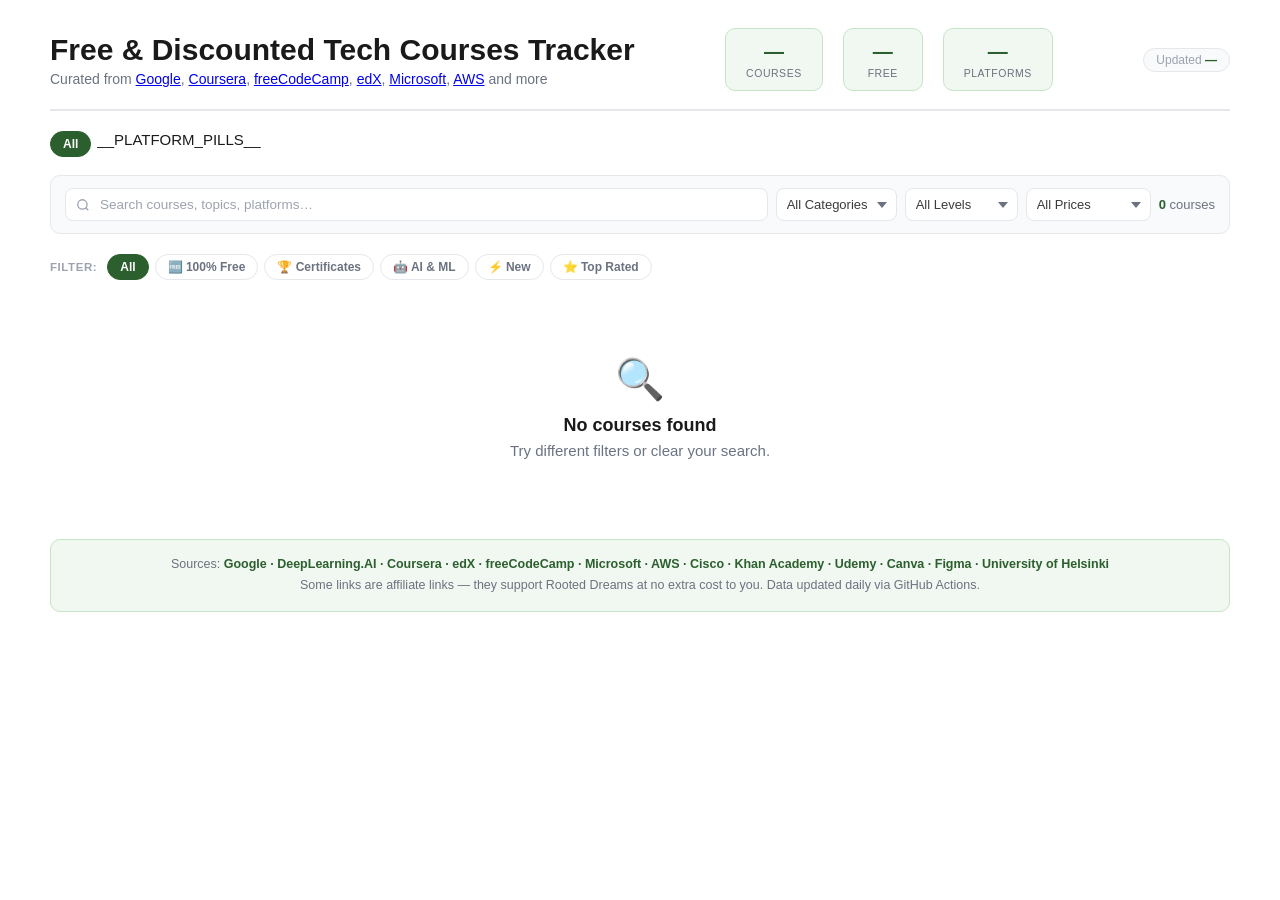
==== free-courses-tracker/index.template.html @ d629a9f0 "Added free courses tracker tools" ====
<!DOCTYPE html>
<html lang="en">
<head>
<meta charset="UTF-8">
<meta name="viewport" content="width=device-width, initial-scale=1.0">
<style>
.rd-tracker *,
.rd-tracker *::before,
.rd-tracker *::after { box-sizing: border-box; margin: 0; padding: 0; }

.rd-tracker {
  font-family: 'Plus Jakarta Sans', -apple-system, BlinkMacSystemFont, 'Segoe UI', sans-serif;
  font-size: 15px;
  color: #1a1a1a;
  width: 100%;
  max-width: 1180px;
  margin: 0 auto;
  -webkit-font-smoothing: antialiased;
}

/* ── INTRO STRIP ─────────────────────────────────────── */
.rd-intro {
  display: flex;
  align-items: center;
  justify-content: space-between;
  flex-wrap: wrap;
  gap: 12px;
  padding: 20px 0 18px;
  border-bottom: 2px solid #e5e7eb;
  margin-bottom: 20px;
}
.rd-intro-left h2 {
  font-size: 22px;
  font-weight: 700;
  color: #1a1a1a;
  letter-spacing: -.01em;
}
.rd-intro-left p {
  font-size: 14px;
  color: #6b7280;
  margin-top: 4px;
}
.rd-stats {
  display: flex;
  gap: 20px;
  flex-wrap: wrap;
}
.rd-stat {
  text-align: center;
  background: #f1f8f1;
  border: 1px solid #c3e6c5;
  border-radius: 10px;
  padding: 10px 20px;
  min-width: 80px;
}
.rd-stat-n {
  font-size: 20px;
  font-weight: 700;
  color: #2c5f2e;
  display: block;
  line-height: 1.2;
}
.rd-stat-l {
  font-size: 10.5px;
  color: #6b7280;
  letter-spacing: .05em;
  text-transform: uppercase;
}
.rd-updated {
  font-size: 12px;
  color: #9ca3af;
  background: #f9fafb;
  border: 1px solid #e5e7eb;
  border-radius: 99px;
  padding: 4px 12px;
  align-self: center;
}
.rd-updated span { color: #2c5f2e; font-weight: 600; }

/* ── PLATFORM PILLS ──────────────────────────────────── */
.rd-plat-wrap {
  overflow-x: auto;
  scrollbar-width: none;
  margin-bottom: 16px;
  padding-bottom: 2px;
}
.rd-plat-wrap::-webkit-scrollbar { display: none; }
.rd-plat-inner {
  display: flex;
  gap: 6px;
  width: max-content;
}
.rd-pp {
  display: inline-flex;
  align-items: center;
  gap: 5px;
  background: #f9fafb;
  border: 1.5px solid #e5e7eb;
  color: #6b7280;
  font-family: inherit;
  font-size: 12px;
  font-weight: 600;
  padding: 5px 12px;
  border-radius: 99px;
  cursor: pointer;
  transition: all .15s;
  white-space: nowrap;
}
.rd-pp:hover { border-color: #4a9e4f; color: #2c5f2e; background: #f1f8f1; }
.rd-pp.on    { background: #2c5f2e; border-color: #2c5f2e; color: #fff; }
.rd-dot { width: 6px; height: 6px; border-radius: 50%; flex-shrink: 0; }

/* ── FILTER BAR ──────────────────────────────────────── */
.rd-filters {
  display: flex;
  gap: 8px;
  flex-wrap: wrap;
  align-items: center;
  margin-bottom: 20px;
  padding: 12px 14px;
  background: #f9fafb;
  border: 1px solid #e5e7eb;
  border-radius: 10px;
}
.rd-search {
  position: relative;
  flex: 1;
  min-width: 200px;
}
.rd-search svg {
  position: absolute;
  left: 11px;
  top: 50%;
  transform: translateY(-50%);
  color: #9ca3af;
  pointer-events: none;
}
.rd-search input {
  width: 100%;
  padding: 8px 12px 8px 34px;
  background: #fff;
  border: 1.5px solid #e5e7eb;
  border-radius: 8px;
  font-family: inherit;
  font-size: 13.5px;
  color: #1a1a1a;
  outline: none;
  transition: border-color .15s;
}
.rd-search input:focus { border-color: #4a9e4f; }
.rd-search input::placeholder { color: #9ca3af; }
.rd-sel select {
  appearance: none;
  background: #fff;
  border: 1.5px solid #e5e7eb;
  border-radius: 8px;
  font-family: inherit;
  font-size: 13px;
  color: #3b3b3b;
  padding: 8px 28px 8px 10px;
  cursor: pointer;
  outline: none;
  transition: border-color .15s;
  background-image: url("data:image/svg+xml,%3Csvg xmlns='http://www.w3.org/2000/svg' width='10' height='6'%3E%3Cpath fill='%236b7280' d='M0 0l5 6 5-6z'/%3E%3C/svg%3E");
  background-repeat: no-repeat;
  background-position: right 9px center;
  background-color: #fff;
}
.rd-sel select:focus { border-color: #4a9e4f; }
.rd-count { font-size: 13px; color: #6b7280; margin-left: auto; white-space: nowrap; }
.rd-count b { color: #2c5f2e; font-weight: 700; }

/* ── SORT CHIPS ──────────────────────────────────────── */
.rd-sorts {
  display: flex;
  gap: 6px;
  flex-wrap: wrap;
  margin-bottom: 20px;
  align-items: center;
}
.rd-sort-lbl { font-size: 11.5px; font-weight: 700; color: #9ca3af; letter-spacing: .05em; text-transform: uppercase; margin-right: 4px; }
.rd-sc {
  background: none;
  border: 1.5px solid #e5e7eb;
  color: #6b7280;
  font-family: inherit;
  font-size: 12px;
  font-weight: 600;
  padding: 5px 12px;
  border-radius: 99px;
  cursor: pointer;
  transition: all .15s;
}
.rd-sc:hover { border-color: #4a9e4f; color: #2c5f2e; }
.rd-sc.on    { background: #2c5f2e; border-color: #2c5f2e; color: #fff; }

/* ── GRID ────────────────────────────────────────────── */
.rd-grid {
  display: grid;
  grid-template-columns: repeat(auto-fill, minmax(300px, 1fr));
  gap: 16px;
}

/* ── CARD ────────────────────────────────────────────── */
.rd-card {
  background: #fff;
  border: 1.5px solid #e5e7eb;
  border-radius: 12px;
  padding: 18px;
  display: flex;
  flex-direction: column;
  gap: 11px;
  transition: box-shadow .2s, border-color .2s, transform .2s;
  animation: rdUp .3s ease both;
}
.rd-card:hover {
  box-shadow: 0 6px 24px rgba(0,0,0,.09);
  border-color: #81c784;
  transform: translateY(-2px);
}
@keyframes rdUp {
  from { opacity: 0; transform: translateY(10px); }
  to   { opacity: 1; transform: translateY(0); }
}

.rd-ctop { display: flex; justify-content: space-between; align-items: flex-start; gap: 7px; }

/* platform labels */
.rd-plbl {
  font-size: 10.5px; font-weight: 700; letter-spacing: .06em;
  text-transform: uppercase; padding: 3px 9px; border-radius: 6px;
  border: 1.5px solid; white-space: nowrap;
}
.rp-google     { color: #1a73e8; border-color: #c6dcff; background: #eef4ff; }
.rp-dl         { color: #b91c1c; border-color: #fecaca; background: #fff5f5; }
.rp-coursera   { color: #0056d2; border-color: #c5deff; background: #f0f6ff; }
.rp-udemy      { color: #7b2de8; border-color: #ddd0fc; background: #f7f0ff; }
.rp-edx        { color: #026d77; border-color: #b2dfe6; background: #edf9fb; }
.rp-fcc        { color: #166534; border-color: #bbf7d0; background: #f0fdf4; }
.rp-cisco      { color: #0369a1; border-color: #bae6fd; background: #f0f9ff; }
.rp-khan       { color: #15803d; border-color: #bbf7d0; background: #f0fdf4; }
.rp-ms         { color: #0078d4; border-color: #bfdfff; background: #eff6ff; }
.rp-aws        { color: #c27803; border-color: #fde68a; background: #fffbeb; }
.rp-canva      { color: #6d28d9; border-color: #ddd6fe; background: #f5f3ff; }
.rp-figma      { color: #c2410c; border-color: #fed7aa; background: #fff7ed; }
.rp-odin       { color: #166534; border-color: #bbf7d0; background: #f0fdf4; }
.rp-default    { color: #6b7280; border-color: #e5e7eb; background: #f9fafb; }

/* badges */
.rd-bdg {
  font-size: 10.5px; font-weight: 700; padding: 3px 9px;
  border-radius: 6px; border: 1.5px solid; white-space: nowrap; flex-shrink: 0;
}
.rb-free   { color: #2c5f2e; border-color: #81c784; background: #e8f5e9; }
.rb-cert   { color: #d97706; border-color: #fcd34d; background: #fef3c7; }
.rb-hot    { color: #dc2626; border-color: #fca5a5; background: #fee2e2; }
.rb-new    { color: #2563eb; border-color: #93c5fd; background: #dbeafe; }
.rb-disc   { color: #7c3aed; border-color: #c4b5fd; background: #ede9fe; }
.rb-brand  { color: #0284c7; border-color: #7dd3fc; background: #e0f2fe; }
.rb-ms     { color: #0078d4; border-color: #bfdfff; background: #eff6ff; }
.rb-aws    { color: #d97706; border-color: #fcd34d; background: #fef3c7; }
.rb-shield { color: #0284c7; border-color: #7dd3fc; background: #e0f2fe; }
.rb-os     { color: #2c5f2e; border-color: #81c784; background: #e8f5e9; }
.rb-harvard{ color: #9b1c1c; border-color: #fca5a5; background: #fff0f0; }

.rd-title { font-size: 15px; font-weight: 700; line-height: 1.4; color: #1a1a1a; }

.rd-tags { display: flex; gap: 5px; flex-wrap: wrap; }
.rd-tag  { font-size: 11px; font-weight: 600; padding: 2px 9px; border-radius: 99px; background: #f9fafb; border: 1px solid #e5e7eb; color: #6b7280; }
.rd-tag-cat { background: #f1f8f1; border-color: #c3e6c5; color: #2c5f2e; }

.rd-meta { display: flex; gap: 12px; font-size: 12px; color: #6b7280; flex-wrap: wrap; }
.rd-desc { font-size: 13px; color: #3b3b3b; line-height: 1.58; flex: 1; }

.rd-prow {
  display: flex; align-items: center; justify-content: space-between;
  gap: 6px; padding-top: 4px; border-top: 1px solid #e5e7eb;
}
.rd-pg    { display: flex; align-items: baseline; gap: 7px; }
.rd-pfree { font-size: 17px; font-weight: 700; color: #2c5f2e; }
.rd-ptrial{ font-size: 15px; font-weight: 700; color: #4a9e4f; }
.rd-ppaid { font-size: 17px; font-weight: 700; color: #dc2626; }
.rd-pwas  { font-size: 12px; color: #9ca3af; text-decoration: line-through; }
.rd-exp   {
  font-size: 11px; font-weight: 700; color: #dc2626;
  background: #fee2e2; border: 1px solid #fca5a5;
  padding: 2px 9px; border-radius: 99px;
  animation: rdPulse 2s infinite;
}
@keyframes rdPulse { 0%,100%{opacity:1} 50%{opacity:.5} }

.rd-btn {
  display: flex; align-items: center; justify-content: center; gap: 5px;
  text-decoration: none; font-family: inherit; font-size: 13.5px; font-weight: 700;
  padding: 10px 16px; border-radius: 8px;
  transition: filter .15s, transform .15s; margin-top: 2px;
}
.rd-btn:hover { filter: brightness(1.08); transform: scale(1.01); }
.rb-btn-free  { background: linear-gradient(135deg, #1b4d1d, #4a9e4f); color: #fff; }
.rb-btn-trial { background: linear-gradient(135deg, #2c5f2e, #81c784); color: #fff; }
.rb-btn-paid  { background: linear-gradient(135deg, #92400e, #d97706); color: #fff; }

/* ── EMPTY ───────────────────────────────────────────── */
.rd-empty { grid-column: 1/-1; text-align: center; padding: 56px 20px; color: #6b7280; }
.rd-empty-ico { font-size: 40px; margin-bottom: 12px; }
.rd-empty h3  { font-size: 18px; color: #1a1a1a; margin-bottom: 6px; }

/* ── FOOTER NOTE ─────────────────────────────────────── */
.rd-footnote {
  margin-top: 24px;
  padding: 14px 16px;
  background: #f1f8f1;
  border: 1px solid #c3e6c5;
  border-radius: 10px;
  font-size: 12.5px;
  color: #6b7280;
  text-align: center;
  line-height: 1.7;
}
.rd-footnote strong { color: #2c5f2e; }

/* ── RESPONSIVE ──────────────────────────────────────── */
@media (max-width: 640px) {
  .rd-intro   { flex-direction: column; align-items: flex-start; }
  .rd-stats   { gap: 10px; }
  .rd-filters { flex-direction: column; }
  .rd-search  { min-width: 100%; }
  .rd-sel select { width: 100%; }
  .rd-count   { margin-left: 0; }
  .rd-grid    { grid-template-columns: 1fr; }
}

/* ── SKELETON LOADING CARDS ──────────────────────────── */
.rd-skeleton { pointer-events: none; }
.rd-skel-top, .rd-skel-title, .rd-skel-line, .rd-skel-btn {
  background: linear-gradient(90deg, #f0f0f0 25%, #e0e0e0 50%, #f0f0f0 75%);
  background-size: 200% 100%;
  animation: rdSkel 1.4s ease infinite;
  border-radius: 6px;
}
.rd-skel-top   { height: 22px; width: 40%; margin-bottom: 4px; }
.rd-skel-title { height: 18px; width: 85%; margin: 4px 0; }
.rd-skel-line  { height: 14px; width: 70%; margin: 6px 0; }
.rd-skel-short { width: 45%; }
.rd-skel-btn   { height: 40px; width: 100%; margin-top: 8px; }
@keyframes rdSkel {
  0%   { background-position: 200% 0; }
  100% { background-position: -200% 0; }
}
</style>
</head>
<body>
<div class="rd-tracker">

  <!-- INTRO -->
  <div class="rd-intro">
      <div class="rd-intro-left">
          <h1>Free &amp; Discounted Tech Courses Tracker</h1>
          <p>Curated from <a href="www.google.com" target="_blank">Google</a>, <a href="www.coursera.org" target="_blank">Coursera</a>, <a href="www.freecodecamp.org" target="_blank">freeCodeCamp</a>, <a href="www.edx.org" target="_blank">edX</a>, <a href="www.microsoft.com" target="_blank">Microsoft</a>, <a href="www.aws.amacon.com" target="_blank">AWS</a> and more</p>
      </div>
    <div class="rd-stats">
      <div class="rd-stat">
        <span class="rd-stat-n" id="rd-total">—</span>
        <span class="rd-stat-l">Courses</span>
      </div>
      <div class="rd-stat">
        <span class="rd-stat-n" id="rd-free">—</span>
        <span class="rd-stat-l">Free</span>
      </div>
      <div class="rd-stat">
        <span class="rd-stat-n" id="rd-plat-count">—</span>
        <span class="rd-stat-l">Platforms</span>
      </div>
    </div>
    <div class="rd-updated">Updated <span id="rd-updated-date">—</span></div>
  </div>

  <!-- PLATFORM PILLS -->
  <div class="rd-plat-wrap">
    <div class="rd-plat-inner">
      <button class="rd-pp on" onclick="rdPlat('',this)">All</button>
      __PLATFORM_PILLS__
    </div>
  </div>

  <!-- FILTERS -->
  <div class="rd-filters">
    <div class="rd-search">
      <svg width="14" height="14" fill="none" viewBox="0 0 24 24" stroke="currentColor" stroke-width="2.2">
        <circle cx="11" cy="11" r="8"/><path d="M21 21l-4.35-4.35"/>
      </svg>
      <input type="text" id="rd-search" placeholder="Search courses, topics, platforms…" oninput="rdRender()" autocomplete="off">
    </div>
    <div class="rd-sel">
      <select id="rd-cat" onchange="rdRender()">
        <option value="">All Categories</option>
        __CATEGORY_OPTIONS__
      </select>
    </div>
    <div class="rd-sel">
      <select id="rd-lvl" onchange="rdRender()">
        <option value="">All Levels</option>
        <option value="Beginner">Beginner</option>
        <option value="Intermediate">Intermediate</option>
      </select>
    </div>
    <div class="rd-sel">
      <select id="rd-price" onchange="rdRender()">
        <option value="">All Prices</option>
        <option value="free">🆓 Free Only</option>
        <option value="trial">🔓 Free Trial</option>
        <option value="paid">💸 Discounted</option>
      </select>
    </div>
    <div class="rd-count"><b id="rd-cnt">0</b> courses</div>
  </div>

  <!-- SORT CHIPS -->
  <div class="rd-sorts">
    <span class="rd-sort-lbl">Filter:</span>
    <button class="rd-sc on" onclick="rdSort('all',this)">All</button>
    <button class="rd-sc"    onclick="rdSort('free',this)">🆓 100% Free</button>
    <button class="rd-sc"    onclick="rdSort('cert',this)">🏆 Certificates</button>
    <button class="rd-sc"    onclick="rdSort('ai',this)">🤖 AI &amp; ML</button>
    <button class="rd-sc"    onclick="rdSort('new',this)">⚡ New</button>
    <button class="rd-sc"    onclick="rdSort('top',this)">⭐ Top Rated</button>
  </div>

  <!-- GRID -->
  <div class="rd-grid" id="rd-grid"></div>

  <!-- FOOTNOTE -->
  <div class="rd-footnote">
    Sources: <strong>Google · DeepLearning.AI · Coursera · edX · freeCodeCamp · Microsoft · AWS · Cisco · Khan Academy · Udemy · Canva · Figma · University of Helsinki</strong><br>
    Some links are affiliate links — they support Rooted Dreams at no extra cost to you. Data updated daily via GitHub Actions.
  </div>

</div><!-- end .rd-tracker -->

<script>
// Data baked in at build time by scraper/build.py — no fetch, instant load
// ── DATA: fetched from GitHub, cached in localStorage for the day ──────────
const RD_DATA_URL = 'https://raw.githubusercontent.com/RootedDreamsBlog/Web-Tools-Lab/main/free-courses-tracker/data/courses.json';
const RD_CACHE_KEY = 'rd_courses_v1';
const RD_CACHE_DATE_KEY = 'rd_courses_date_v1';
let RD_COURSES = [];

async function rdLoadData() {
  const today = new Date().toISOString().slice(0, 10);
  const cachedDate = localStorage.getItem(RD_CACHE_DATE_KEY);
  const cachedData = localStorage.getItem(RD_CACHE_KEY);

  // Use cache if it's from today — instant, no network request
  if (cachedDate === today && cachedData) {
    try {
      RD_COURSES = JSON.parse(cachedData);
      rdUpdateStats();
      rdLoadData();
      return;
    } catch(e) { /* cache corrupt, fall through to fetch */ }
  }

  // Show skeleton cards while fetching
  rdShowSkeleton();

  try {
    const res = await fetch(RD_DATA_URL + '?v=' + today);
    if (!res.ok) throw new Error('HTTP ' + res.status);
    RD_COURSES = await res.json();
    // Cache for the rest of today
    localStorage.setItem(RD_CACHE_KEY, JSON.stringify(RD_COURSES));
    localStorage.setItem(RD_CACHE_DATE_KEY, today);
    rdUpdateStats();
    rdRender();
  } catch(err) {
    // If fetch fails, try the stale cache rather than showing an error
    if (cachedData) {
      try {
        RD_COURSES = JSON.parse(cachedData);
        rdUpdateStats();
        rdRender();
        return;
      } catch(e) {}
    }
    document.getElementById('rd-grid').innerHTML =
      '<div class="rd-empty"><div class="rd-empty-ico">⚠️</div>' +
      '<h3>Could not load courses</h3>' +
      '<p>Please check your internet connection and refresh the page.</p></div>';
  }
}

function rdUpdateStats() {
  // All values calculated live from fetched data — never stale
  const total     = RD_COURSES.length;
  const freeCount = RD_COURSES.filter(c => c.price?.toLowerCase() === 'free').length;
  const platforms = new Set(RD_COURSES.map(c => c.platform).filter(Boolean)).size;

  // Most recent scraped_at date in the dataset
  const dates = RD_COURSES.map(c => c.scraped_at).filter(Boolean).sort();
  const latestDate = dates.length
    ? new Date(dates[dates.length - 1]).toLocaleDateString('en-GB', { day: 'numeric', month: 'short', year: 'numeric' })
    : new Date().toLocaleDateString('en-GB', { day: 'numeric', month: 'short', year: 'numeric' });

  const totalEl = document.getElementById('rd-total');
  const freeEl  = document.getElementById('rd-free');
  const platEl  = document.getElementById('rd-plat-count');
  const dateEl  = document.getElementById('rd-updated-date');

  if (totalEl) totalEl.textContent = total + '+';
  if (freeEl)  freeEl.textContent  = freeCount + '+';
  if (platEl)  platEl.textContent  = platforms;
  if (dateEl)  dateEl.textContent  = latestDate;
}

function rdShowSkeleton() {
  const grid = document.getElementById('rd-grid');
  grid.innerHTML = Array(6).fill(0).map(() => `
    <div class="rd-card rd-skeleton">
      <div class="rd-skel-top"></div>
      <div class="rd-skel-title"></div>
      <div class="rd-skel-line"></div>
      <div class="rd-skel-line rd-skel-short"></div>
      <div class="rd-skel-btn"></div>
    </div>`).join('');
}

let rdActivePlat = '';
let rdActiveSort = 'all';

// ── PLATFORM ────────────────────────────────────────────
function rdPlat(p, btn) {
  rdActivePlat = p;
  document.querySelectorAll('.rd-pp').forEach(b => b.classList.remove('on'));
  btn.classList.add('on');
  rdRender();
}

// ── SORT ─────────────────────────────────────────────────
function rdSort(s, btn) {
  rdActiveSort = s;
  document.querySelectorAll('.rd-sc').forEach(b => b.classList.remove('on'));
  btn.classList.add('on');
  rdRender();
}

// ── FILTER ───────────────────────────────────────────────
function rdFiltered() {
  const q   = document.getElementById('rd-search').value.toLowerCase().trim();
  const cat = document.getElementById('rd-cat').value;
  const lvl = document.getElementById('rd-lvl').value;
  const prc = document.getElementById('rd-price').value;

  return RD_COURSES.filter(c => {
    const p = (c.price||'').toLowerCase();
    if (q && ![c.title,c.platform,c.description,c.category].some(f=>f?.toLowerCase().includes(q))) return false;
    if (cat && c.category !== cat) return false;
    if (lvl && c.level !== lvl) return false;
    if (rdActivePlat && c.platform !== rdActivePlat) return false;
    if (prc==='free'  && p!=='free') return false;
    if (prc==='trial' && p!=='free trial') return false;
    if (prc==='paid'  && (p==='free'||p==='free trial')) return false;
    if (rdActiveSort==='free'  && p!=='free') return false;
    if (rdActiveSort==='cert'  && !c.badge?.toLowerCase().match(/cert|harvard|university|microsoft|google/)) return false;
    if (rdActiveSort==='ai'    && c.category!=='AI & ML') return false;
    if (rdActiveSort==='new'   && !c.badge?.match(/New|⚡/)) return false;
    if (rdActiveSort==='top'   && (c.rating||0)<4.8) return false;
    return true;
  });
}

// ── HELPERS ──────────────────────────────────────────────
function rdPlatClass(p) {
  const m = {
    'Google':'rp-google','DeepLearning.AI':'rp-dl','Coursera':'rp-coursera',
    'Udemy':'rp-udemy','edX':'rp-edx','freeCodeCamp':'rp-fcc','Cisco':'rp-cisco',
    'Khan Academy':'rp-khan','Microsoft Learn':'rp-ms','AWS Training':'rp-aws',
    'Canva':'rp-canva','Figma':'rp-figma','The Odin Project':'rp-odin'
  };
  return m[p]||'rp-default';
}

function rdBadgeClass(b) {
  if (!b) return 'rb-brand';
  const s = b.toLowerCase();
  if (s.includes('popular')||s.includes('hot')) return 'rb-hot';
  if (s.includes('certif'))  return 'rb-cert';
  if (s.includes('harvard')) return 'rb-harvard';
  if (s.includes('univers')) return 'rb-cert';
  if (s.includes('%'))       return 'rb-disc';
  if (s.includes('new')||s.includes('⚡')) return 'rb-new';
  if (s.includes('free')&&!s.includes('trial')) return 'rb-free';
  if (s.includes('microsoft')||s.includes('🏢')) return 'rb-ms';
  if (s.includes('aws')||s.includes('☁️')) return 'rb-aws';
  if (s.includes('cisco')||s.includes('🛡')) return 'rb-shield';
  if (s.includes('open source')) return 'rb-os';
  return 'rb-brand';
}

function rdPriceHTML(c) {
  const p = (c.price||'').toLowerCase();
  if (p==='free')       return `<span class="rd-pfree">FREE</span>`;
  if (p==='free trial') return `<div class="rd-pg"><span class="rd-ptrial">Free Trial</span><span class="rd-pwas">then ${c.original_price}</span></div>`;
  return `<div class="rd-pg"><span class="rd-ppaid">${c.price}</span><span class="rd-pwas">${c.original_price}</span></div>`;
}

function rdExpiry(d) {
  if (!d) return '';
  const days = Math.ceil((new Date(d)-new Date())/86400000);
  return (days>0&&days<=7)?`<span class="rd-exp">⏰ ${days}d left</span>`:'';
}

function rdBtnCfg(c) {
  const p = (c.price||'').toLowerCase();
  if (p==='free')       return {cls:'rb-btn-free', lbl:'🎓 Enroll Free →'};
  if (p==='free trial') return {cls:'rb-btn-trial',lbl:'▶ Start Free Trial →'};
  return {cls:'rb-btn-paid',lbl:'⚡ Get This Deal →'};
}

// ── RENDER ───────────────────────────────────────────────
function rdRender() {
  const list = rdFiltered();
  document.getElementById('rd-cnt').textContent = list.length;
  const grid = document.getElementById('rd-grid');

  if (!list.length) {
    grid.innerHTML = `<div class="rd-empty"><div class="rd-empty-ico">🔍</div><h3>No courses found</h3><p>Try different filters or clear your search.</p></div>`;
    return;
  }

  grid.innerHTML = list.map((c, i) => {
    const btn = rdBtnCfg(c);
    return `
    <article class="rd-card" style="animation-delay:${Math.min(i*0.03,0.36)}s">
      <div class="rd-ctop">
        <span class="rd-plbl ${rdPlatClass(c.platform)}">${c.platform}</span>
        <span class="rd-bdg ${rdBadgeClass(c.badge)}">${c.badge||'🆓 Free'}</span>
      </div>
      <h3 class="rd-title">${c.title}</h3>
      <div class="rd-tags">
        <span class="rd-tag rd-tag-cat">${c.category}</span>
        <span class="rd-tag">${c.level}</span>
      </div>
      <div class="rd-meta">
        <span>⭐ ${c.rating}</span>
        <span>👥 ${c.students}</span>
        <span>🕐 ${c.duration}</span>
      </div>
      <p class="rd-desc">${c.description}</p>
      <div class="rd-prow">
        ${rdPriceHTML(c)}
        ${rdExpiry(c.expires)}
      </div>
      <a href="${c.link}" target="_blank" rel="noopener noreferrer" class="rd-btn ${btn.cls}">${btn.lbl}</a>
    </article>`;
  }).join('');
}

// Run immediately — data is already in the page, no fetch needed
rdRender();
</script>
</body>
</html>
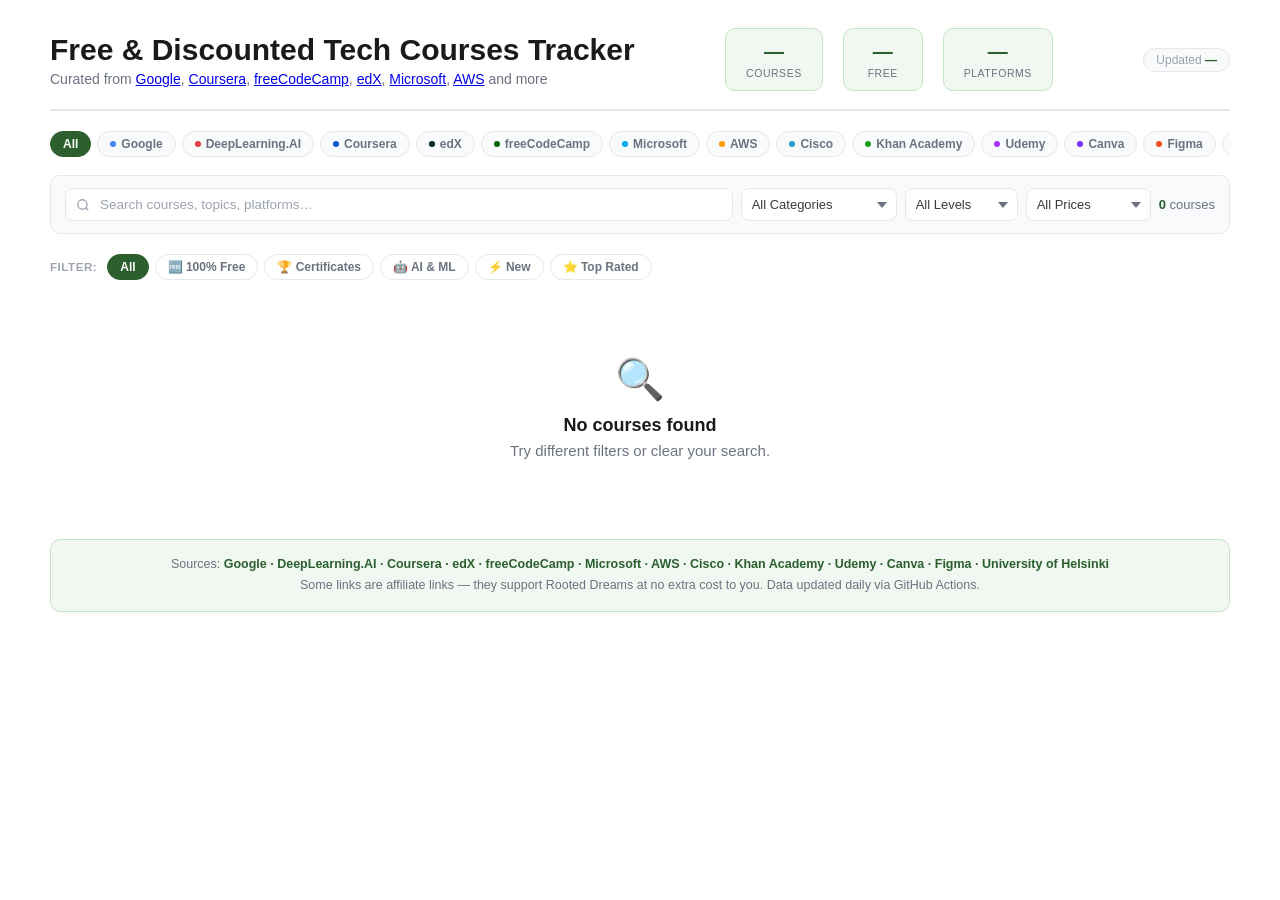
==== commit b378688b: "Updated index" ====
--- a/free-courses-tracker/index.template.html
+++ b/free-courses-tracker/index.template.html
@@ -1,520 +1,537 @@
 <!DOCTYPE html>
 <html lang="en">
 <head>
-<meta charset="UTF-8">
-<meta name="viewport" content="width=device-width, initial-scale=1.0">
-<style>
-.rd-tracker *,
-.rd-tracker *::before,
-.rd-tracker *::after { box-sizing: border-box; margin: 0; padding: 0; }
-
-.rd-tracker {
-  font-family: 'Plus Jakarta Sans', -apple-system, BlinkMacSystemFont, 'Segoe UI', sans-serif;
-  font-size: 15px;
-  color: #1a1a1a;
-  width: 100%;
-  max-width: 1180px;
-  margin: 0 auto;
-  -webkit-font-smoothing: antialiased;
-}
-
-/* ── INTRO STRIP ─────────────────────────────────────── */
-.rd-intro {
-  display: flex;
-  align-items: center;
-  justify-content: space-between;
-  flex-wrap: wrap;
-  gap: 12px;
-  padding: 20px 0 18px;
-  border-bottom: 2px solid #e5e7eb;
-  margin-bottom: 20px;
-}
-.rd-intro-left h2 {
-  font-size: 22px;
-  font-weight: 700;
-  color: #1a1a1a;
-  letter-spacing: -.01em;
-}
-.rd-intro-left p {
-  font-size: 14px;
-  color: #6b7280;
-  margin-top: 4px;
-}
-.rd-stats {
-  display: flex;
-  gap: 20px;
-  flex-wrap: wrap;
-}
-.rd-stat {
-  text-align: center;
-  background: #f1f8f1;
-  border: 1px solid #c3e6c5;
-  border-radius: 10px;
-  padding: 10px 20px;
-  min-width: 80px;
-}
-.rd-stat-n {
-  font-size: 20px;
-  font-weight: 700;
-  color: #2c5f2e;
-  display: block;
-  line-height: 1.2;
-}
-.rd-stat-l {
-  font-size: 10.5px;
-  color: #6b7280;
-  letter-spacing: .05em;
-  text-transform: uppercase;
-}
-.rd-updated {
-  font-size: 12px;
-  color: #9ca3af;
-  background: #f9fafb;
-  border: 1px solid #e5e7eb;
-  border-radius: 99px;
-  padding: 4px 12px;
-  align-self: center;
-}
-.rd-updated span { color: #2c5f2e; font-weight: 600; }
-
-/* ── PLATFORM PILLS ──────────────────────────────────── */
-.rd-plat-wrap {
-  overflow-x: auto;
-  scrollbar-width: none;
-  margin-bottom: 16px;
-  padding-bottom: 2px;
-}
-.rd-plat-wrap::-webkit-scrollbar { display: none; }
-.rd-plat-inner {
-  display: flex;
-  gap: 6px;
-  width: max-content;
-}
-.rd-pp {
-  display: inline-flex;
-  align-items: center;
-  gap: 5px;
-  background: #f9fafb;
-  border: 1.5px solid #e5e7eb;
-  color: #6b7280;
-  font-family: inherit;
-  font-size: 12px;
-  font-weight: 600;
-  padding: 5px 12px;
-  border-radius: 99px;
-  cursor: pointer;
-  transition: all .15s;
-  white-space: nowrap;
-}
-.rd-pp:hover { border-color: #4a9e4f; color: #2c5f2e; background: #f1f8f1; }
-.rd-pp.on    { background: #2c5f2e; border-color: #2c5f2e; color: #fff; }
-.rd-dot { width: 6px; height: 6px; border-radius: 50%; flex-shrink: 0; }
-
-/* ── FILTER BAR ──────────────────────────────────────── */
-.rd-filters {
-  display: flex;
-  gap: 8px;
-  flex-wrap: wrap;
-  align-items: center;
-  margin-bottom: 20px;
-  padding: 12px 14px;
-  background: #f9fafb;
-  border: 1px solid #e5e7eb;
-  border-radius: 10px;
-}
-.rd-search {
-  position: relative;
-  flex: 1;
-  min-width: 200px;
-}
-.rd-search svg {
-  position: absolute;
-  left: 11px;
-  top: 50%;
-  transform: translateY(-50%);
-  color: #9ca3af;
-  pointer-events: none;
-}
-.rd-search input {
-  width: 100%;
-  padding: 8px 12px 8px 34px;
-  background: #fff;
-  border: 1.5px solid #e5e7eb;
-  border-radius: 8px;
-  font-family: inherit;
-  font-size: 13.5px;
-  color: #1a1a1a;
-  outline: none;
-  transition: border-color .15s;
-}
-.rd-search input:focus { border-color: #4a9e4f; }
-.rd-search input::placeholder { color: #9ca3af; }
-.rd-sel select {
-  appearance: none;
-  background: #fff;
-  border: 1.5px solid #e5e7eb;
-  border-radius: 8px;
-  font-family: inherit;
-  font-size: 13px;
-  color: #3b3b3b;
-  padding: 8px 28px 8px 10px;
-  cursor: pointer;
-  outline: none;
-  transition: border-color .15s;
-  background-image: url("data:image/svg+xml,%3Csvg xmlns='http://www.w3.org/2000/svg' width='10' height='6'%3E%3Cpath fill='%236b7280' d='M0 0l5 6 5-6z'/%3E%3C/svg%3E");
-  background-repeat: no-repeat;
-  background-position: right 9px center;
-  background-color: #fff;
-}
-.rd-sel select:focus { border-color: #4a9e4f; }
-.rd-count { font-size: 13px; color: #6b7280; margin-left: auto; white-space: nowrap; }
-.rd-count b { color: #2c5f2e; font-weight: 700; }
-
-/* ── SORT CHIPS ──────────────────────────────────────── */
-.rd-sorts {
-  display: flex;
-  gap: 6px;
-  flex-wrap: wrap;
-  margin-bottom: 20px;
-  align-items: center;
-}
-.rd-sort-lbl { font-size: 11.5px; font-weight: 700; color: #9ca3af; letter-spacing: .05em; text-transform: uppercase; margin-right: 4px; }
-.rd-sc {
-  background: none;
-  border: 1.5px solid #e5e7eb;
-  color: #6b7280;
-  font-family: inherit;
-  font-size: 12px;
-  font-weight: 600;
-  padding: 5px 12px;
-  border-radius: 99px;
-  cursor: pointer;
-  transition: all .15s;
-}
-.rd-sc:hover { border-color: #4a9e4f; color: #2c5f2e; }
-.rd-sc.on    { background: #2c5f2e; border-color: #2c5f2e; color: #fff; }
-
-/* ── GRID ────────────────────────────────────────────── */
-.rd-grid {
-  display: grid;
-  grid-template-columns: repeat(auto-fill, minmax(300px, 1fr));
-  gap: 16px;
-}
-
-/* ── CARD ────────────────────────────────────────────── */
-.rd-card {
-  background: #fff;
-  border: 1.5px solid #e5e7eb;
-  border-radius: 12px;
-  padding: 18px;
-  display: flex;
-  flex-direction: column;
-  gap: 11px;
-  transition: box-shadow .2s, border-color .2s, transform .2s;
-  animation: rdUp .3s ease both;
-}
-.rd-card:hover {
-  box-shadow: 0 6px 24px rgba(0,0,0,.09);
-  border-color: #81c784;
-  transform: translateY(-2px);
-}
-@keyframes rdUp {
-  from { opacity: 0; transform: translateY(10px); }
-  to   { opacity: 1; transform: translateY(0); }
-}
-
-.rd-ctop { display: flex; justify-content: space-between; align-items: flex-start; gap: 7px; }
-
-/* platform labels */
-.rd-plbl {
-  font-size: 10.5px; font-weight: 700; letter-spacing: .06em;
-  text-transform: uppercase; padding: 3px 9px; border-radius: 6px;
-  border: 1.5px solid; white-space: nowrap;
-}
-.rp-google     { color: #1a73e8; border-color: #c6dcff; background: #eef4ff; }
-.rp-dl         { color: #b91c1c; border-color: #fecaca; background: #fff5f5; }
-.rp-coursera   { color: #0056d2; border-color: #c5deff; background: #f0f6ff; }
-.rp-udemy      { color: #7b2de8; border-color: #ddd0fc; background: #f7f0ff; }
-.rp-edx        { color: #026d77; border-color: #b2dfe6; background: #edf9fb; }
-.rp-fcc        { color: #166534; border-color: #bbf7d0; background: #f0fdf4; }
-.rp-cisco      { color: #0369a1; border-color: #bae6fd; background: #f0f9ff; }
-.rp-khan       { color: #15803d; border-color: #bbf7d0; background: #f0fdf4; }
-.rp-ms         { color: #0078d4; border-color: #bfdfff; background: #eff6ff; }
-.rp-aws        { color: #c27803; border-color: #fde68a; background: #fffbeb; }
-.rp-canva      { color: #6d28d9; border-color: #ddd6fe; background: #f5f3ff; }
-.rp-figma      { color: #c2410c; border-color: #fed7aa; background: #fff7ed; }
-.rp-odin       { color: #166534; border-color: #bbf7d0; background: #f0fdf4; }
-.rp-default    { color: #6b7280; border-color: #e5e7eb; background: #f9fafb; }
-
-/* badges */
-.rd-bdg {
-  font-size: 10.5px; font-weight: 700; padding: 3px 9px;
-  border-radius: 6px; border: 1.5px solid; white-space: nowrap; flex-shrink: 0;
-}
-.rb-free   { color: #2c5f2e; border-color: #81c784; background: #e8f5e9; }
-.rb-cert   { color: #d97706; border-color: #fcd34d; background: #fef3c7; }
-.rb-hot    { color: #dc2626; border-color: #fca5a5; background: #fee2e2; }
-.rb-new    { color: #2563eb; border-color: #93c5fd; background: #dbeafe; }
-.rb-disc   { color: #7c3aed; border-color: #c4b5fd; background: #ede9fe; }
-.rb-brand  { color: #0284c7; border-color: #7dd3fc; background: #e0f2fe; }
-.rb-ms     { color: #0078d4; border-color: #bfdfff; background: #eff6ff; }
-.rb-aws    { color: #d97706; border-color: #fcd34d; background: #fef3c7; }
-.rb-shield { color: #0284c7; border-color: #7dd3fc; background: #e0f2fe; }
-.rb-os     { color: #2c5f2e; border-color: #81c784; background: #e8f5e9; }
-.rb-harvard{ color: #9b1c1c; border-color: #fca5a5; background: #fff0f0; }
-
-.rd-title { font-size: 15px; font-weight: 700; line-height: 1.4; color: #1a1a1a; }
-
-.rd-tags { display: flex; gap: 5px; flex-wrap: wrap; }
-.rd-tag  { font-size: 11px; font-weight: 600; padding: 2px 9px; border-radius: 99px; background: #f9fafb; border: 1px solid #e5e7eb; color: #6b7280; }
-.rd-tag-cat { background: #f1f8f1; border-color: #c3e6c5; color: #2c5f2e; }
-
-.rd-meta { display: flex; gap: 12px; font-size: 12px; color: #6b7280; flex-wrap: wrap; }
-.rd-desc { font-size: 13px; color: #3b3b3b; line-height: 1.58; flex: 1; }
-
-.rd-prow {
-  display: flex; align-items: center; justify-content: space-between;
-  gap: 6px; padding-top: 4px; border-top: 1px solid #e5e7eb;
-}
-.rd-pg    { display: flex; align-items: baseline; gap: 7px; }
-.rd-pfree { font-size: 17px; font-weight: 700; color: #2c5f2e; }
-.rd-ptrial{ font-size: 15px; font-weight: 700; color: #4a9e4f; }
-.rd-ppaid { font-size: 17px; font-weight: 700; color: #dc2626; }
-.rd-pwas  { font-size: 12px; color: #9ca3af; text-decoration: line-through; }
-.rd-exp   {
-  font-size: 11px; font-weight: 700; color: #dc2626;
-  background: #fee2e2; border: 1px solid #fca5a5;
-  padding: 2px 9px; border-radius: 99px;
-  animation: rdPulse 2s infinite;
-}
-@keyframes rdPulse { 0%,100%{opacity:1} 50%{opacity:.5} }
-
-.rd-btn {
-  display: flex; align-items: center; justify-content: center; gap: 5px;
-  text-decoration: none; font-family: inherit; font-size: 13.5px; font-weight: 700;
-  padding: 10px 16px; border-radius: 8px;
-  transition: filter .15s, transform .15s; margin-top: 2px;
-}
-.rd-btn:hover { filter: brightness(1.08); transform: scale(1.01); }
-.rb-btn-free  { background: linear-gradient(135deg, #1b4d1d, #4a9e4f); color: #fff; }
-.rb-btn-trial { background: linear-gradient(135deg, #2c5f2e, #81c784); color: #fff; }
-.rb-btn-paid  { background: linear-gradient(135deg, #92400e, #d97706); color: #fff; }
-
-/* ── EMPTY ───────────────────────────────────────────── */
-.rd-empty { grid-column: 1/-1; text-align: center; padding: 56px 20px; color: #6b7280; }
-.rd-empty-ico { font-size: 40px; margin-bottom: 12px; }
-.rd-empty h3  { font-size: 18px; color: #1a1a1a; margin-bottom: 6px; }
-
-/* ── FOOTER NOTE ─────────────────────────────────────── */
-.rd-footnote {
-  margin-top: 24px;
-  padding: 14px 16px;
-  background: #f1f8f1;
-  border: 1px solid #c3e6c5;
-  border-radius: 10px;
-  font-size: 12.5px;
-  color: #6b7280;
-  text-align: center;
-  line-height: 1.7;
-}
-.rd-footnote strong { color: #2c5f2e; }
-
-/* ── RESPONSIVE ──────────────────────────────────────── */
-@media (max-width: 640px) {
-  .rd-intro   { flex-direction: column; align-items: flex-start; }
-  .rd-stats   { gap: 10px; }
-  .rd-filters { flex-direction: column; }
-  .rd-search  { min-width: 100%; }
-  .rd-sel select { width: 100%; }
-  .rd-count   { margin-left: 0; }
-  .rd-grid    { grid-template-columns: 1fr; }
-}
-
-/* ── SKELETON LOADING CARDS ──────────────────────────── */
-.rd-skeleton { pointer-events: none; }
-.rd-skel-top, .rd-skel-title, .rd-skel-line, .rd-skel-btn {
-  background: linear-gradient(90deg, #f0f0f0 25%, #e0e0e0 50%, #f0f0f0 75%);
-  background-size: 200% 100%;
-  animation: rdSkel 1.4s ease infinite;
-  border-radius: 6px;
-}
-.rd-skel-top   { height: 22px; width: 40%; margin-bottom: 4px; }
-.rd-skel-title { height: 18px; width: 85%; margin: 4px 0; }
-.rd-skel-line  { height: 14px; width: 70%; margin: 6px 0; }
-.rd-skel-short { width: 45%; }
-.rd-skel-btn   { height: 40px; width: 100%; margin-top: 8px; }
-@keyframes rdSkel {
-  0%   { background-position: 200% 0; }
-  100% { background-position: -200% 0; }
-}
-</style>
+    <meta charset="UTF-8">
+    <meta name="viewport" content="width=device-width, initial-scale=1.0">
+    <style>
+        .rd-tracker *,
+        .rd-tracker *::before,
+        .rd-tracker *::after { box-sizing: border-box; margin: 0; padding: 0; }
+
+        .rd-tracker {
+            font-family: 'Plus Jakarta Sans', -apple-system, BlinkMacSystemFont, 'Segoe UI', sans-serif;
+            font-size: 15px;
+            color: #1a1a1a;
+            width: 100%;
+            max-width: 1180px;
+            margin: 0 auto;
+            -webkit-font-smoothing: antialiased;
+        }
+
+        /* ── INTRO STRIP ─────────────────────────────────────── */
+        .rd-intro {
+            display: flex;
+            align-items: center;
+            justify-content: space-between;
+            flex-wrap: wrap;
+            gap: 12px;
+            padding: 20px 0 18px;
+            border-bottom: 2px solid #e5e7eb;
+            margin-bottom: 20px;
+        }
+        .rd-intro-left h2 {
+            font-size: 22px;
+            font-weight: 700;
+            color: #1a1a1a;
+            letter-spacing: -.01em;
+        }
+        .rd-intro-left p {
+            font-size: 14px;
+            color: #6b7280;
+            margin-top: 4px;
+        }
+        .rd-stats {
+            display: flex;
+            gap: 20px;
+            flex-wrap: wrap;
+        }
+        .rd-stat {
+            text-align: center;
+            background: #f1f8f1;
+            border: 1px solid #c3e6c5;
+            border-radius: 10px;
+            padding: 10px 20px;
+            min-width: 80px;
+        }
+        .rd-stat-n {
+            font-size: 20px;
+            font-weight: 700;
+            color: #2c5f2e;
+            display: block;
+            line-height: 1.2;
+        }
+        .rd-stat-l {
+            font-size: 10.5px;
+            color: #6b7280;
+            letter-spacing: .05em;
+            text-transform: uppercase;
+        }
+        .rd-updated {
+            font-size: 12px;
+            color: #9ca3af;
+            background: #f9fafb;
+            border: 1px solid #e5e7eb;
+            border-radius: 99px;
+            padding: 4px 12px;
+            align-self: center;
+        }
+        .rd-updated span { color: #2c5f2e; font-weight: 600; }
+
+        /* ── PLATFORM PILLS ──────────────────────────────────── */
+        .rd-plat-wrap {
+            overflow-x: auto;
+            scrollbar-width: none;
+            margin-bottom: 16px;
+            padding-bottom: 2px;
+        }
+        .rd-plat-wrap::-webkit-scrollbar { display: none; }
+        .rd-plat-inner {
+            display: flex;
+            gap: 6px;
+            width: max-content;
+        }
+        .rd-pp {
+            display: inline-flex;
+            align-items: center;
+            gap: 5px;
+            background: #f9fafb;
+            border: 1.5px solid #e5e7eb;
+            color: #6b7280;
+            font-family: inherit;
+            font-size: 12px;
+            font-weight: 600;
+            padding: 5px 12px;
+            border-radius: 99px;
+            cursor: pointer;
+            transition: all .15s;
+            white-space: nowrap;
+        }
+        .rd-pp:hover { border-color: #4a9e4f; color: #2c5f2e; background: #f1f8f1; }
+        .rd-pp.on    { background: #2c5f2e; border-color: #2c5f2e; color: #fff; }
+        .rd-dot { width: 6px; height: 6px; border-radius: 50%; flex-shrink: 0; }
+
+        /* ── FILTER BAR ──────────────────────────────────────── */
+        .rd-filters {
+            display: flex;
+            gap: 8px;
+            flex-wrap: wrap;
+            align-items: center;
+            margin-bottom: 20px;
+            padding: 12px 14px;
+            background: #f9fafb;
+            border: 1px solid #e5e7eb;
+            border-radius: 10px;
+        }
+        .rd-search {
+            position: relative;
+            flex: 1;
+            min-width: 200px;
+        }
+        .rd-search svg {
+            position: absolute;
+            left: 11px;
+            top: 50%;
+            transform: translateY(-50%);
+            color: #9ca3af;
+            pointer-events: none;
+        }
+        .rd-search input {
+            width: 100%;
+            padding: 8px 12px 8px 34px;
+            background: #fff;
+            border: 1.5px solid #e5e7eb;
+            border-radius: 8px;
+            font-family: inherit;
+            font-size: 13.5px;
+            color: #1a1a1a;
+            outline: none;
+            transition: border-color .15s;
+        }
+        .rd-search input:focus { border-color: #4a9e4f; }
+        .rd-search input::placeholder { color: #9ca3af; }
+        .rd-sel select {
+            appearance: none;
+            background: #fff;
+            border: 1.5px solid #e5e7eb;
+            border-radius: 8px;
+            font-family: inherit;
+            font-size: 13px;
+            color: #3b3b3b;
+            padding: 8px 28px 8px 10px;
+            cursor: pointer;
+            outline: none;
+            transition: border-color .15s;
+            background-image: url("data:image/svg+xml,%3Csvg xmlns='http://www.w3.org/2000/svg' width='10' height='6'%3E%3Cpath fill='%236b7280' d='M0 0l5 6 5-6z'/%3E%3C/svg%3E");
+            background-repeat: no-repeat;
+            background-position: right 9px center;
+            background-color: #fff;
+        }
+        .rd-sel select:focus { border-color: #4a9e4f; }
+        .rd-count { font-size: 13px; color: #6b7280; margin-left: auto; white-space: nowrap; }
+        .rd-count b { color: #2c5f2e; font-weight: 700; }
+
+        /* ── SORT CHIPS ──────────────────────────────────────── */
+        .rd-sorts {
+            display: flex;
+            gap: 6px;
+            flex-wrap: wrap;
+            margin-bottom: 20px;
+            align-items: center;
+        }
+        .rd-sort-lbl { font-size: 11.5px; font-weight: 700; color: #9ca3af; letter-spacing: .05em; text-transform: uppercase; margin-right: 4px; }
+        .rd-sc {
+            background: none;
+            border: 1.5px solid #e5e7eb;
+            color: #6b7280;
+            font-family: inherit;
+            font-size: 12px;
+            font-weight: 600;
+            padding: 5px 12px;
+            border-radius: 99px;
+            cursor: pointer;
+            transition: all .15s;
+        }
+        .rd-sc:hover { border-color: #4a9e4f; color: #2c5f2e; }
+        .rd-sc.on    { background: #2c5f2e; border-color: #2c5f2e; color: #fff; }
+
+        /* ── GRID ────────────────────────────────────────────── */
+        .rd-grid {
+            display: grid;
+            grid-template-columns: repeat(auto-fill, minmax(300px, 1fr));
+            gap: 16px;
+        }
+
+        /* ── CARD ────────────────────────────────────────────── */
+        .rd-card {
+            background: #fff;
+            border: 1.5px solid #e5e7eb;
+            border-radius: 12px;
+            padding: 18px;
+            display: flex;
+            flex-direction: column;
+            gap: 11px;
+            transition: box-shadow .2s, border-color .2s, transform .2s;
+            animation: rdUp .3s ease both;
+        }
+        .rd-card:hover {
+            box-shadow: 0 6px 24px rgba(0,0,0,.09);
+            border-color: #81c784;
+            transform: translateY(-2px);
+        }
+        @keyframes rdUp {
+            from { opacity: 0; transform: translateY(10px); }
+            to   { opacity: 1; transform: translateY(0); }
+        }
+
+        .rd-ctop { display: flex; justify-content: space-between; align-items: flex-start; gap: 7px; }
+
+        /* platform labels */
+        .rd-plbl {
+            font-size: 10.5px; font-weight: 700; letter-spacing: .06em;
+            text-transform: uppercase; padding: 3px 9px; border-radius: 6px;
+            border: 1.5px solid; white-space: nowrap;
+        }
+        .rp-google     { color: #1a73e8; border-color: #c6dcff; background: #eef4ff; }
+        .rp-dl         { color: #b91c1c; border-color: #fecaca; background: #fff5f5; }
+        .rp-coursera   { color: #0056d2; border-color: #c5deff; background: #f0f6ff; }
+        .rp-udemy      { color: #7b2de8; border-color: #ddd0fc; background: #f7f0ff; }
+        .rp-edx        { color: #026d77; border-color: #b2dfe6; background: #edf9fb; }
+        .rp-fcc        { color: #166534; border-color: #bbf7d0; background: #f0fdf4; }
+        .rp-cisco      { color: #0369a1; border-color: #bae6fd; background: #f0f9ff; }
+        .rp-khan       { color: #15803d; border-color: #bbf7d0; background: #f0fdf4; }
+        .rp-ms         { color: #0078d4; border-color: #bfdfff; background: #eff6ff; }
+        .rp-aws        { color: #c27803; border-color: #fde68a; background: #fffbeb; }
+        .rp-canva      { color: #6d28d9; border-color: #ddd6fe; background: #f5f3ff; }
+        .rp-figma      { color: #c2410c; border-color: #fed7aa; background: #fff7ed; }
+        .rp-odin       { color: #166534; border-color: #bbf7d0; background: #f0fdf4; }
+        .rp-default    { color: #6b7280; border-color: #e5e7eb; background: #f9fafb; }
+
+        /* badges */
+        .rd-bdg {
+            font-size: 10.5px; font-weight: 700; padding: 3px 9px;
+            border-radius: 6px; border: 1.5px solid; white-space: nowrap; flex-shrink: 0;
+        }
+        .rb-free   { color: #2c5f2e; border-color: #81c784; background: #e8f5e9; }
+        .rb-cert   { color: #d97706; border-color: #fcd34d; background: #fef3c7; }
+        .rb-hot    { color: #dc2626; border-color: #fca5a5; background: #fee2e2; }
+        .rb-new    { color: #2563eb; border-color: #93c5fd; background: #dbeafe; }
+        .rb-disc   { color: #7c3aed; border-color: #c4b5fd; background: #ede9fe; }
+        .rb-brand  { color: #0284c7; border-color: #7dd3fc; background: #e0f2fe; }
+        .rb-ms     { color: #0078d4; border-color: #bfdfff; background: #eff6ff; }
+        .rb-aws    { color: #d97706; border-color: #fcd34d; background: #fef3c7; }
+        .rb-shield { color: #0284c7; border-color: #7dd3fc; background: #e0f2fe; }
+        .rb-os     { color: #2c5f2e; border-color: #81c784; background: #e8f5e9; }
+        .rb-harvard{ color: #9b1c1c; border-color: #fca5a5; background: #fff0f0; }
+
+        .rd-title { font-size: 15px; font-weight: 700; line-height: 1.4; color: #1a1a1a; }
+
+        .rd-tags { display: flex; gap: 5px; flex-wrap: wrap; }
+        .rd-tag  { font-size: 11px; font-weight: 600; padding: 2px 9px; border-radius: 99px; background: #f9fafb; border: 1px solid #e5e7eb; color: #6b7280; }
+        .rd-tag-cat { background: #f1f8f1; border-color: #c3e6c5; color: #2c5f2e; }
+
+        .rd-meta { display: flex; gap: 12px; font-size: 12px; color: #6b7280; flex-wrap: wrap; }
+        .rd-desc { font-size: 13px; color: #3b3b3b; line-height: 1.58; flex: 1; }
+
+        .rd-prow {
+            display: flex; align-items: center; justify-content: space-between;
+            gap: 6px; padding-top: 4px; border-top: 1px solid #e5e7eb;
+        }
+        .rd-pg    { display: flex; align-items: baseline; gap: 7px; }
+        .rd-pfree { font-size: 17px; font-weight: 700; color: #2c5f2e; }
+        .rd-ptrial{ font-size: 15px; font-weight: 700; color: #4a9e4f; }
+        .rd-ppaid { font-size: 17px; font-weight: 700; color: #dc2626; }
+        .rd-pwas  { font-size: 12px; color: #9ca3af; text-decoration: line-through; }
+        .rd-exp   {
+            font-size: 11px; font-weight: 700; color: #dc2626;
+            background: #fee2e2; border: 1px solid #fca5a5;
+            padding: 2px 9px; border-radius: 99px;
+            animation: rdPulse 2s infinite;
+        }
+        @keyframes rdPulse { 0%,100%{opacity:1} 50%{opacity:.5} }
+
+        .rd-btn {
+            display: flex; align-items: center; justify-content: center; gap: 5px;
+            text-decoration: none; font-family: inherit; font-size: 13.5px; font-weight: 700;
+            padding: 10px 16px; border-radius: 8px;
+            transition: filter .15s, transform .15s; margin-top: 2px;
+        }
+        .rd-btn:hover { filter: brightness(1.08); transform: scale(1.01); }
+        .rb-btn-free  { background: linear-gradient(135deg, #1b4d1d, #4a9e4f); color: #fff; }
+        .rb-btn-trial { background: linear-gradient(135deg, #2c5f2e, #81c784); color: #fff; }
+        .rb-btn-paid  { background: linear-gradient(135deg, #92400e, #d97706); color: #fff; }
+
+        /* ── EMPTY ───────────────────────────────────────────── */
+        .rd-empty { grid-column: 1/-1; text-align: center; padding: 56px 20px; color: #6b7280; }
+        .rd-empty-ico { font-size: 40px; margin-bottom: 12px; }
+        .rd-empty h3  { font-size: 18px; color: #1a1a1a; margin-bottom: 6px; }
+
+        /* ── FOOTER NOTE ─────────────────────────────────────── */
+        .rd-footnote {
+            margin-top: 24px;
+            padding: 14px 16px;
+            background: #f1f8f1;
+            border: 1px solid #c3e6c5;
+            border-radius: 10px;
+            font-size: 12.5px;
+            color: #6b7280;
+            text-align: center;
+            line-height: 1.7;
+        }
+        .rd-footnote strong { color: #2c5f2e; }
+
+        /* ── RESPONSIVE ──────────────────────────────────────── */
+        @media (max-width: 640px) {
+            .rd-intro   { flex-direction: column; align-items: flex-start; }
+            .rd-stats   { gap: 10px; }
+            .rd-filters { flex-direction: column; }
+            .rd-search  { min-width: 100%; }
+            .rd-sel select { width: 100%; }
+            .rd-count   { margin-left: 0; }
+            .rd-grid    { grid-template-columns: 1fr; }
+        }
+
+        /* ── SKELETON LOADING CARDS ──────────────────────────── */
+        .rd-skeleton { pointer-events: none; }
+        .rd-skel-top, .rd-skel-title, .rd-skel-line, .rd-skel-btn {
+            background: linear-gradient(90deg, #f0f0f0 25%, #e0e0e0 50%, #f0f0f0 75%);
+            background-size: 200% 100%;
+            animation: rdSkel 1.4s ease infinite;
+            border-radius: 6px;
+        }
+        .rd-skel-top   { height: 22px; width: 40%; margin-bottom: 4px; }
+        .rd-skel-title { height: 18px; width: 85%; margin: 4px 0; }
+        .rd-skel-line  { height: 14px; width: 70%; margin: 6px 0; }
+        .rd-skel-short { width: 45%; }
+        .rd-skel-btn   { height: 40px; width: 100%; margin-top: 8px; }
+        @keyframes rdSkel {
+            0%   { background-position: 200% 0; }
+            100% { background-position: -200% 0; }
+        }
+    </style>
 </head>
 <body>
 <div class="rd-tracker">
 
-  <!-- INTRO -->
-  <div class="rd-intro">
-      <div class="rd-intro-left">
-          <h1>Free &amp; Discounted Tech Courses Tracker</h1>
-          <p>Curated from <a href="www.google.com" target="_blank">Google</a>, <a href="www.coursera.org" target="_blank">Coursera</a>, <a href="www.freecodecamp.org" target="_blank">freeCodeCamp</a>, <a href="www.edx.org" target="_blank">edX</a>, <a href="www.microsoft.com" target="_blank">Microsoft</a>, <a href="www.aws.amacon.com" target="_blank">AWS</a> and more</p>
-      </div>
-    <div class="rd-stats">
-      <div class="rd-stat">
-        <span class="rd-stat-n" id="rd-total">—</span>
-        <span class="rd-stat-l">Courses</span>
-      </div>
-      <div class="rd-stat">
-        <span class="rd-stat-n" id="rd-free">—</span>
-        <span class="rd-stat-l">Free</span>
-      </div>
-      <div class="rd-stat">
-        <span class="rd-stat-n" id="rd-plat-count">—</span>
-        <span class="rd-stat-l">Platforms</span>
-      </div>
+    <!-- INTRO -->
+    <div class="rd-intro">
+        <div class="rd-intro-left">
+            <h1>Free &amp; Discounted Tech Courses Tracker</h1>
+            <p>Curated from <a href="https://www.google.com" target="_blank">Google</a>, <a href="https://www.coursera.org" target="_blank">Coursera</a>, <a href="https://www.freecodecamp.org" target="_blank">freeCodeCamp</a>, <a href="https://www.edx.org" target="_blank">edX</a>, <a href="https://www.microsoft.com" target="_blank">Microsoft</a>, <a href="https://www.aws.amacon.com" target="_blank">AWS</a> and more</p>
+        </div>
+        <div class="rd-stats">
+            <div class="rd-stat">
+                <span class="rd-stat-n" id="rd-total">—</span>
+                <span class="rd-stat-l">Courses</span>
+            </div>
+            <div class="rd-stat">
+                <span class="rd-stat-n" id="rd-free">—</span>
+                <span class="rd-stat-l">Free</span>
+            </div>
+            <div class="rd-stat">
+                <span class="rd-stat-n" id="rd-plat-count">—</span>
+                <span class="rd-stat-l">Platforms</span>
+            </div>
+        </div>
+        <div class="rd-updated">Updated <span id="rd-updated-date">—</span></div>
     </div>
-    <div class="rd-updated">Updated <span id="rd-updated-date">—</span></div>
-  </div>
-
-  <!-- PLATFORM PILLS -->
-  <div class="rd-plat-wrap">
-    <div class="rd-plat-inner">
-      <button class="rd-pp on" onclick="rdPlat('',this)">All</button>
-      __PLATFORM_PILLS__
+
+    <!-- PLATFORM PILLS -->
+    <div class="rd-plat-wrap">
+        <div class="rd-plat-inner">
+            <button class="rd-pp on" onclick="rdPlat('',this)">All</button>
+            <button class="rd-pp" onclick="rdPlat('Google',this)"><span class="rd-dot" style="background:#4285f4"></span>Google</button>
+            <button class="rd-pp" onclick="rdPlat('DeepLearning.AI',this)"><span class="rd-dot" style="background:#e23b40"></span>DeepLearning.AI</button>
+            <button class="rd-pp" onclick="rdPlat('Coursera',this)"><span class="rd-dot" style="background:#0056d2"></span>Coursera</button>
+            <button class="rd-pp" onclick="rdPlat('edX',this)"><span class="rd-dot" style="background:#02262b"></span>edX</button>
+            <button class="rd-pp" onclick="rdPlat('freeCodeCamp',this)"><span class="rd-dot" style="background:#006400"></span>freeCodeCamp</button>
+            <button class="rd-pp" onclick="rdPlat('Microsoft Learn',this)"><span class="rd-dot" style="background:#00a4ef"></span>Microsoft</button>
+            <button class="rd-pp" onclick="rdPlat('AWS Training',this)"><span class="rd-dot" style="background:#ff9900"></span>AWS</button>
+            <button class="rd-pp" onclick="rdPlat('Cisco',this)"><span class="rd-dot" style="background:#1ba0d7"></span>Cisco</button>
+            <button class="rd-pp" onclick="rdPlat('Khan Academy',this)"><span class="rd-dot" style="background:#1b9e1b"></span>Khan Academy</button>
+            <button class="rd-pp" onclick="rdPlat('Udemy',this)"><span class="rd-dot" style="background:#a435f0"></span>Udemy</button>
+            <button class="rd-pp" onclick="rdPlat('Canva',this)"><span class="rd-dot" style="background:#7b2ff7"></span>Canva</button>
+            <button class="rd-pp" onclick="rdPlat('Figma',this)"><span class="rd-dot" style="background:#f24e1e"></span>Figma</button>
+            <button class="rd-pp" onclick="rdPlat('University of Helsinki',this)"><span class="rd-dot" style="background:#003580"></span>Univ. Helsinki</button>
+        </div>
     </div>
-  </div>
-
-  <!-- FILTERS -->
-  <div class="rd-filters">
-    <div class="rd-search">
-      <svg width="14" height="14" fill="none" viewBox="0 0 24 24" stroke="currentColor" stroke-width="2.2">
-        <circle cx="11" cy="11" r="8"/><path d="M21 21l-4.35-4.35"/>
-      </svg>
-      <input type="text" id="rd-search" placeholder="Search courses, topics, platforms…" oninput="rdRender()" autocomplete="off">
+
+    <!-- FILTERS -->
+    <div class="rd-filters">
+        <div class="rd-search">
+            <svg width="14" height="14" fill="none" viewBox="0 0 24 24" stroke="currentColor" stroke-width="2.2">
+                <circle cx="11" cy="11" r="8"/><path d="M21 21l-4.35-4.35"/>
+            </svg>
+            <input type="text" id="rd-search" placeholder="Search courses, topics, platforms…" oninput="rdRender()" autocomplete="off">
+        </div>
+        <div class="rd-sel">
+            <select id="rd-cat" onchange="rdRender()">
+                <option value="">All Categories</option>
+                <option value="AI & ML">🤖 AI & ML</option>
+                <option value="Business & Data">📊 Business & Data</option>
+                <option value="Design">🎨 Design</option>
+                <option value="Programming">💻 Programming</option>
+            </select>
+        </div>
+        <div class="rd-sel">
+            <select id="rd-lvl" onchange="rdRender()">
+                <option value="">All Levels</option>
+                <option value="Beginner">Beginner</option>
+                <option value="Intermediate">Intermediate</option>
+            </select>
+        </div>
+        <div class="rd-sel">
+            <select id="rd-price" onchange="rdRender()">
+                <option value="">All Prices</option>
+                <option value="free">🆓 Free Only</option>
+                <option value="trial">🔓 Free Trial</option>
+                <option value="paid">💸 Discounted</option>
+            </select>
+        </div>
+        <div class="rd-count"><b id="rd-cnt">0</b> courses</div>
     </div>
-    <div class="rd-sel">
-      <select id="rd-cat" onchange="rdRender()">
-        <option value="">All Categories</option>
-        __CATEGORY_OPTIONS__
-      </select>
+
+    <!-- SORT CHIPS -->
+    <div class="rd-sorts">
+        <span class="rd-sort-lbl">Filter:</span>
+        <button class="rd-sc on" onclick="rdSort('all',this)">All</button>
+        <button class="rd-sc"    onclick="rdSort('free',this)">🆓 100% Free</button>
+        <button class="rd-sc"    onclick="rdSort('cert',this)">🏆 Certificates</button>
+        <button class="rd-sc"    onclick="rdSort('ai',this)">🤖 AI &amp; ML</button>
+        <button class="rd-sc"    onclick="rdSort('new',this)">⚡ New</button>
+        <button class="rd-sc"    onclick="rdSort('top',this)">⭐ Top Rated</button>
     </div>
-    <div class="rd-sel">
-      <select id="rd-lvl" onchange="rdRender()">
-        <option value="">All Levels</option>
-        <option value="Beginner">Beginner</option>
-        <option value="Intermediate">Intermediate</option>
-      </select>
+
+    <!-- GRID -->
+    <div class="rd-grid" id="rd-grid"></div>
+
+    <!-- FOOTNOTE -->
+    <div class="rd-footnote">
+        Sources: <strong>Google · DeepLearning.AI · Coursera · edX · freeCodeCamp · Microsoft · AWS · Cisco · Khan Academy · Udemy · Canva · Figma · University of Helsinki</strong><br>
+        Some links are affiliate links — they support Rooted Dreams at no extra cost to you. Data updated daily via GitHub Actions.
     </div>
-    <div class="rd-sel">
-      <select id="rd-price" onchange="rdRender()">
-        <option value="">All Prices</option>
-        <option value="free">🆓 Free Only</option>
-        <option value="trial">🔓 Free Trial</option>
-        <option value="paid">💸 Discounted</option>
-      </select>
-    </div>
-    <div class="rd-count"><b id="rd-cnt">0</b> courses</div>
-  </div>
-
-  <!-- SORT CHIPS -->
-  <div class="rd-sorts">
-    <span class="rd-sort-lbl">Filter:</span>
-    <button class="rd-sc on" onclick="rdSort('all',this)">All</button>
-    <button class="rd-sc"    onclick="rdSort('free',this)">🆓 100% Free</button>
-    <button class="rd-sc"    onclick="rdSort('cert',this)">🏆 Certificates</button>
-    <button class="rd-sc"    onclick="rdSort('ai',this)">🤖 AI &amp; ML</button>
-    <button class="rd-sc"    onclick="rdSort('new',this)">⚡ New</button>
-    <button class="rd-sc"    onclick="rdSort('top',this)">⭐ Top Rated</button>
-  </div>
-
-  <!-- GRID -->
-  <div class="rd-grid" id="rd-grid"></div>
-
-  <!-- FOOTNOTE -->
-  <div class="rd-footnote">
-    Sources: <strong>Google · DeepLearning.AI · Coursera · edX · freeCodeCamp · Microsoft · AWS · Cisco · Khan Academy · Udemy · Canva · Figma · University of Helsinki</strong><br>
-    Some links are affiliate links — they support Rooted Dreams at no extra cost to you. Data updated daily via GitHub Actions.
-  </div>
 
 </div><!-- end .rd-tracker -->
 
 <script>
-// Data baked in at build time by scraper/build.py — no fetch, instant load
-// ── DATA: fetched from GitHub, cached in localStorage for the day ──────────
-const RD_DATA_URL = 'https://raw.githubusercontent.com/RootedDreamsBlog/Web-Tools-Lab/main/free-courses-tracker/data/courses.json';
-const RD_CACHE_KEY = 'rd_courses_v1';
-const RD_CACHE_DATE_KEY = 'rd_courses_date_v1';
-let RD_COURSES = [];
-
-async function rdLoadData() {
-  const today = new Date().toISOString().slice(0, 10);
-  const cachedDate = localStorage.getItem(RD_CACHE_DATE_KEY);
-  const cachedData = localStorage.getItem(RD_CACHE_KEY);
-
-  // Use cache if it's from today — instant, no network request
-  if (cachedDate === today && cachedData) {
-    try {
-      RD_COURSES = JSON.parse(cachedData);
-      rdUpdateStats();
-      rdLoadData();
-      return;
-    } catch(e) { /* cache corrupt, fall through to fetch */ }
-  }
-
-  // Show skeleton cards while fetching
-  rdShowSkeleton();
-
-  try {
-    const res = await fetch(RD_DATA_URL + '?v=' + today);
-    if (!res.ok) throw new Error('HTTP ' + res.status);
-    RD_COURSES = await res.json();
-    // Cache for the rest of today
-    localStorage.setItem(RD_CACHE_KEY, JSON.stringify(RD_COURSES));
-    localStorage.setItem(RD_CACHE_DATE_KEY, today);
-    rdUpdateStats();
-    rdRender();
-  } catch(err) {
-    // If fetch fails, try the stale cache rather than showing an error
-    if (cachedData) {
-      try {
-        RD_COURSES = JSON.parse(cachedData);
-        rdUpdateStats();
-        rdRender();
-        return;
-      } catch(e) {}
-    }
-    document.getElementById('rd-grid').innerHTML =
-      '<div class="rd-empty"><div class="rd-empty-ico">⚠️</div>' +
-      '<h3>Could not load courses</h3>' +
-      '<p>Please check your internet connection and refresh the page.</p></div>';
-  }
-}
-
-function rdUpdateStats() {
-  // All values calculated live from fetched data — never stale
-  const total     = RD_COURSES.length;
-  const freeCount = RD_COURSES.filter(c => c.price?.toLowerCase() === 'free').length;
-  const platforms = new Set(RD_COURSES.map(c => c.platform).filter(Boolean)).size;
-
-  // Most recent scraped_at date in the dataset
-  const dates = RD_COURSES.map(c => c.scraped_at).filter(Boolean).sort();
-  const latestDate = dates.length
-    ? new Date(dates[dates.length - 1]).toLocaleDateString('en-GB', { day: 'numeric', month: 'short', year: 'numeric' })
-    : new Date().toLocaleDateString('en-GB', { day: 'numeric', month: 'short', year: 'numeric' });
-
-  const totalEl = document.getElementById('rd-total');
-  const freeEl  = document.getElementById('rd-free');
-  const platEl  = document.getElementById('rd-plat-count');
-  const dateEl  = document.getElementById('rd-updated-date');
-
-  if (totalEl) totalEl.textContent = total + '+';
-  if (freeEl)  freeEl.textContent  = freeCount + '+';
-  if (platEl)  platEl.textContent  = platforms;
-  if (dateEl)  dateEl.textContent  = latestDate;
-}
-
-function rdShowSkeleton() {
-  const grid = document.getElementById('rd-grid');
-  grid.innerHTML = Array(6).fill(0).map(() => `
+    // Data baked in at build time by scraper/build.py — no fetch, instant load
+    // ── DATA: fetched from GitHub, cached in localStorage for the day ──────────
+    // jsDelivr CDN — mirrors GitHub with global edge caching + correct CORS headers
+    // Much faster than raw.githubusercontent.com when embedded on external sites
+    const RD_DATA_URL = 'https://cdn.jsdelivr.net/gh/RootedDreamsBlog/Web-Tools-Lab@main/free-courses-tracker/data/courses.json';
+    const RD_CACHE_KEY = 'rd_courses_v2';
+    const RD_CACHE_DATE_KEY = 'rd_courses_date_v2';
+    let RD_COURSES = [];
+
+    async function rdLoadData() {
+        const today = new Date().toISOString().slice(0, 10);
+        const cachedDate = localStorage.getItem(RD_CACHE_DATE_KEY);
+        const cachedData = localStorage.getItem(RD_CACHE_KEY);
+
+        // Use cache if it's from today — instant, no network request
+        if (cachedDate === today && cachedData) {
+            try {
+                RD_COURSES = JSON.parse(cachedData);
+                rdUpdateStats();
+                rdRender();
+                return;
+            } catch(e) { /* cache corrupt, fall through to fetch */ }
+        }
+
+        // Show skeleton cards while fetching
+        rdShowSkeleton();
+
+        try {
+            const res = await fetch(RD_DATA_URL + '?v=' + today);
+            if (!res.ok) throw new Error('HTTP ' + res.status);
+            RD_COURSES = await res.json();
+            // Cache for the rest of today
+            localStorage.setItem(RD_CACHE_KEY, JSON.stringify(RD_COURSES));
+            localStorage.setItem(RD_CACHE_DATE_KEY, today);
+            rdUpdateStats();
+            rdRender();
+        } catch(err) {
+            // If fetch fails, try the stale cache rather than showing an error
+            if (cachedData) {
+                try {
+                    RD_COURSES = JSON.parse(cachedData);
+                    rdUpdateStats();
+                    rdRender();
+                    return;
+                } catch(e) {}
+            }
+            document.getElementById('rd-grid').innerHTML =
+                '<div class="rd-empty"><div class="rd-empty-ico">⚠️</div>' +
+                '<h3>Could not load courses</h3>' +
+                '<p>Please check your internet connection and refresh the page.</p></div>';
+        }
+    }
+
+    function rdUpdateStats() {
+        // All values calculated live from fetched data — never stale
+        const total     = RD_COURSES.length;
+        const freeCount = RD_COURSES.filter(c => c.price?.toLowerCase() === 'free').length;
+        const platforms = new Set(RD_COURSES.map(c => c.platform).filter(Boolean)).size;
+
+        // Most recent scraped_at date in the dataset
+        const dates = RD_COURSES.map(c => c.scraped_at).filter(Boolean).sort();
+        const latestDate = dates.length
+            ? new Date(dates[dates.length - 1]).toLocaleDateString('en-GB', { day: 'numeric', month: 'short', year: 'numeric' })
+            : new Date().toLocaleDateString('en-GB', { day: 'numeric', month: 'short', year: 'numeric' });
+
+        const totalEl = document.getElementById('rd-total');
+        const freeEl  = document.getElementById('rd-free');
+        const platEl  = document.getElementById('rd-plat-count');
+        const dateEl  = document.getElementById('rd-updated-date');
+
+        if (totalEl) totalEl.textContent = total + '+';
+        if (freeEl)  freeEl.textContent  = freeCount + '+';
+        if (platEl)  platEl.textContent  = platforms;
+        if (dateEl)  dateEl.textContent  = latestDate;
+    }
+
+    function rdShowSkeleton() {
+        const grid = document.getElementById('rd-grid');
+        grid.innerHTML = Array(6).fill(0).map(() => `
     <div class="rd-card rd-skeleton">
       <div class="rd-skel-top"></div>
       <div class="rd-skel-title"></div>
@@ -522,114 +539,114 @@
       <div class="rd-skel-line rd-skel-short"></div>
       <div class="rd-skel-btn"></div>
     </div>`).join('');
-}
-
-let rdActivePlat = '';
-let rdActiveSort = 'all';
-
-// ── PLATFORM ────────────────────────────────────────────
-function rdPlat(p, btn) {
-  rdActivePlat = p;
-  document.querySelectorAll('.rd-pp').forEach(b => b.classList.remove('on'));
-  btn.classList.add('on');
-  rdRender();
-}
-
-// ── SORT ─────────────────────────────────────────────────
-function rdSort(s, btn) {
-  rdActiveSort = s;
-  document.querySelectorAll('.rd-sc').forEach(b => b.classList.remove('on'));
-  btn.classList.add('on');
-  rdRender();
-}
-
-// ── FILTER ───────────────────────────────────────────────
-function rdFiltered() {
-  const q   = document.getElementById('rd-search').value.toLowerCase().trim();
-  const cat = document.getElementById('rd-cat').value;
-  const lvl = document.getElementById('rd-lvl').value;
-  const prc = document.getElementById('rd-price').value;
-
-  return RD_COURSES.filter(c => {
-    const p = (c.price||'').toLowerCase();
-    if (q && ![c.title,c.platform,c.description,c.category].some(f=>f?.toLowerCase().includes(q))) return false;
-    if (cat && c.category !== cat) return false;
-    if (lvl && c.level !== lvl) return false;
-    if (rdActivePlat && c.platform !== rdActivePlat) return false;
-    if (prc==='free'  && p!=='free') return false;
-    if (prc==='trial' && p!=='free trial') return false;
-    if (prc==='paid'  && (p==='free'||p==='free trial')) return false;
-    if (rdActiveSort==='free'  && p!=='free') return false;
-    if (rdActiveSort==='cert'  && !c.badge?.toLowerCase().match(/cert|harvard|university|microsoft|google/)) return false;
-    if (rdActiveSort==='ai'    && c.category!=='AI & ML') return false;
-    if (rdActiveSort==='new'   && !c.badge?.match(/New|⚡/)) return false;
-    if (rdActiveSort==='top'   && (c.rating||0)<4.8) return false;
-    return true;
-  });
-}
-
-// ── HELPERS ──────────────────────────────────────────────
-function rdPlatClass(p) {
-  const m = {
-    'Google':'rp-google','DeepLearning.AI':'rp-dl','Coursera':'rp-coursera',
-    'Udemy':'rp-udemy','edX':'rp-edx','freeCodeCamp':'rp-fcc','Cisco':'rp-cisco',
-    'Khan Academy':'rp-khan','Microsoft Learn':'rp-ms','AWS Training':'rp-aws',
-    'Canva':'rp-canva','Figma':'rp-figma','The Odin Project':'rp-odin'
-  };
-  return m[p]||'rp-default';
-}
-
-function rdBadgeClass(b) {
-  if (!b) return 'rb-brand';
-  const s = b.toLowerCase();
-  if (s.includes('popular')||s.includes('hot')) return 'rb-hot';
-  if (s.includes('certif'))  return 'rb-cert';
-  if (s.includes('harvard')) return 'rb-harvard';
-  if (s.includes('univers')) return 'rb-cert';
-  if (s.includes('%'))       return 'rb-disc';
-  if (s.includes('new')||s.includes('⚡')) return 'rb-new';
-  if (s.includes('free')&&!s.includes('trial')) return 'rb-free';
-  if (s.includes('microsoft')||s.includes('🏢')) return 'rb-ms';
-  if (s.includes('aws')||s.includes('☁️')) return 'rb-aws';
-  if (s.includes('cisco')||s.includes('🛡')) return 'rb-shield';
-  if (s.includes('open source')) return 'rb-os';
-  return 'rb-brand';
-}
-
-function rdPriceHTML(c) {
-  const p = (c.price||'').toLowerCase();
-  if (p==='free')       return `<span class="rd-pfree">FREE</span>`;
-  if (p==='free trial') return `<div class="rd-pg"><span class="rd-ptrial">Free Trial</span><span class="rd-pwas">then ${c.original_price}</span></div>`;
-  return `<div class="rd-pg"><span class="rd-ppaid">${c.price}</span><span class="rd-pwas">${c.original_price}</span></div>`;
-}
-
-function rdExpiry(d) {
-  if (!d) return '';
-  const days = Math.ceil((new Date(d)-new Date())/86400000);
-  return (days>0&&days<=7)?`<span class="rd-exp">⏰ ${days}d left</span>`:'';
-}
-
-function rdBtnCfg(c) {
-  const p = (c.price||'').toLowerCase();
-  if (p==='free')       return {cls:'rb-btn-free', lbl:'🎓 Enroll Free →'};
-  if (p==='free trial') return {cls:'rb-btn-trial',lbl:'▶ Start Free Trial →'};
-  return {cls:'rb-btn-paid',lbl:'⚡ Get This Deal →'};
-}
-
-// ── RENDER ───────────────────────────────────────────────
-function rdRender() {
-  const list = rdFiltered();
-  document.getElementById('rd-cnt').textContent = list.length;
-  const grid = document.getElementById('rd-grid');
-
-  if (!list.length) {
-    grid.innerHTML = `<div class="rd-empty"><div class="rd-empty-ico">🔍</div><h3>No courses found</h3><p>Try different filters or clear your search.</p></div>`;
-    return;
-  }
-
-  grid.innerHTML = list.map((c, i) => {
-    const btn = rdBtnCfg(c);
-    return `
+    }
+
+    let rdActivePlat = '';
+    let rdActiveSort = 'all';
+
+    // ── PLATFORM ────────────────────────────────────────────
+    function rdPlat(p, btn) {
+        rdActivePlat = p;
+        document.querySelectorAll('.rd-pp').forEach(b => b.classList.remove('on'));
+        btn.classList.add('on');
+        rdRender();
+    }
+
+    // ── SORT ─────────────────────────────────────────────────
+    function rdSort(s, btn) {
+        rdActiveSort = s;
+        document.querySelectorAll('.rd-sc').forEach(b => b.classList.remove('on'));
+        btn.classList.add('on');
+        rdRender();
+    }
+
+    // ── FILTER ───────────────────────────────────────────────
+    function rdFiltered() {
+        const q   = document.getElementById('rd-search').value.toLowerCase().trim();
+        const cat = document.getElementById('rd-cat').value;
+        const lvl = document.getElementById('rd-lvl').value;
+        const prc = document.getElementById('rd-price').value;
+
+        return RD_COURSES.filter(c => {
+            const p = (c.price||'').toLowerCase();
+            if (q && ![c.title,c.platform,c.description,c.category].some(f=>f?.toLowerCase().includes(q))) return false;
+            if (cat && c.category !== cat) return false;
+            if (lvl && c.level !== lvl) return false;
+            if (rdActivePlat && c.platform !== rdActivePlat) return false;
+            if (prc==='free'  && p!=='free') return false;
+            if (prc==='trial' && p!=='free trial') return false;
+            if (prc==='paid'  && (p==='free'||p==='free trial')) return false;
+            if (rdActiveSort==='free'  && p!=='free') return false;
+            if (rdActiveSort==='cert'  && !c.badge?.toLowerCase().match(/cert|harvard|university|microsoft|google/)) return false;
+            if (rdActiveSort==='ai'    && c.category!=='AI & ML') return false;
+            if (rdActiveSort==='new'   && !c.badge?.match(/New|⚡/)) return false;
+            if (rdActiveSort==='top'   && (c.rating||0)<4.8) return false;
+            return true;
+        });
+    }
+
+    // ── HELPERS ──────────────────────────────────────────────
+    function rdPlatClass(p) {
+        const m = {
+            'Google':'rp-google','DeepLearning.AI':'rp-dl','Coursera':'rp-coursera',
+            'Udemy':'rp-udemy','edX':'rp-edx','freeCodeCamp':'rp-fcc','Cisco':'rp-cisco',
+            'Khan Academy':'rp-khan','Microsoft Learn':'rp-ms','AWS Training':'rp-aws',
+            'Canva':'rp-canva','Figma':'rp-figma','The Odin Project':'rp-odin'
+        };
+        return m[p]||'rp-default';
+    }
+
+    function rdBadgeClass(b) {
+        if (!b) return 'rb-brand';
+        const s = b.toLowerCase();
+        if (s.includes('popular')||s.includes('hot')) return 'rb-hot';
+        if (s.includes('certif'))  return 'rb-cert';
+        if (s.includes('harvard')) return 'rb-harvard';
+        if (s.includes('univers')) return 'rb-cert';
+        if (s.includes('%'))       return 'rb-disc';
+        if (s.includes('new')||s.includes('⚡')) return 'rb-new';
+        if (s.includes('free')&&!s.includes('trial')) return 'rb-free';
+        if (s.includes('microsoft')||s.includes('🏢')) return 'rb-ms';
+        if (s.includes('aws')||s.includes('☁️')) return 'rb-aws';
+        if (s.includes('cisco')||s.includes('🛡')) return 'rb-shield';
+        if (s.includes('open source')) return 'rb-os';
+        return 'rb-brand';
+    }
+
+    function rdPriceHTML(c) {
+        const p = (c.price||'').toLowerCase();
+        if (p==='free')       return `<span class="rd-pfree">FREE</span>`;
+        if (p==='free trial') return `<div class="rd-pg"><span class="rd-ptrial">Free Trial</span><span class="rd-pwas">then ${c.original_price}</span></div>`;
+        return `<div class="rd-pg"><span class="rd-ppaid">${c.price}</span><span class="rd-pwas">${c.original_price}</span></div>`;
+    }
+
+    function rdExpiry(d) {
+        if (!d) return '';
+        const days = Math.ceil((new Date(d)-new Date())/86400000);
+        return (days>0&&days<=7)?`<span class="rd-exp">⏰ ${days}d left</span>`:'';
+    }
+
+    function rdBtnCfg(c) {
+        const p = (c.price||'').toLowerCase();
+        if (p==='free')       return {cls:'rb-btn-free', lbl:'🎓 Enroll Free →'};
+        if (p==='free trial') return {cls:'rb-btn-trial',lbl:'▶ Start Free Trial →'};
+        return {cls:'rb-btn-paid',lbl:'⚡ Get This Deal →'};
+    }
+
+    // ── RENDER ───────────────────────────────────────────────
+    function rdRender() {
+        const list = rdFiltered();
+        document.getElementById('rd-cnt').textContent = list.length;
+        const grid = document.getElementById('rd-grid');
+
+        if (!list.length) {
+            grid.innerHTML = `<div class="rd-empty"><div class="rd-empty-ico">🔍</div><h3>No courses found</h3><p>Try different filters or clear your search.</p></div>`;
+            return;
+        }
+
+        grid.innerHTML = list.map((c, i) => {
+            const btn = rdBtnCfg(c);
+            return `
     <article class="rd-card" style="animation-delay:${Math.min(i*0.03,0.36)}s">
       <div class="rd-ctop">
         <span class="rd-plbl ${rdPlatClass(c.platform)}">${c.platform}</span>
@@ -652,11 +669,11 @@
       </div>
       <a href="${c.link}" target="_blank" rel="noopener noreferrer" class="rd-btn ${btn.cls}">${btn.lbl}</a>
     </article>`;
-  }).join('');
-}
-
-// Run immediately — data is already in the page, no fetch needed
-rdRender();
+        }).join('');
+    }
+
+    // Run immediately — data is already in the page, no fetch needed
+    rdRender();
 </script>
 </body>
-</html>
+</html>
